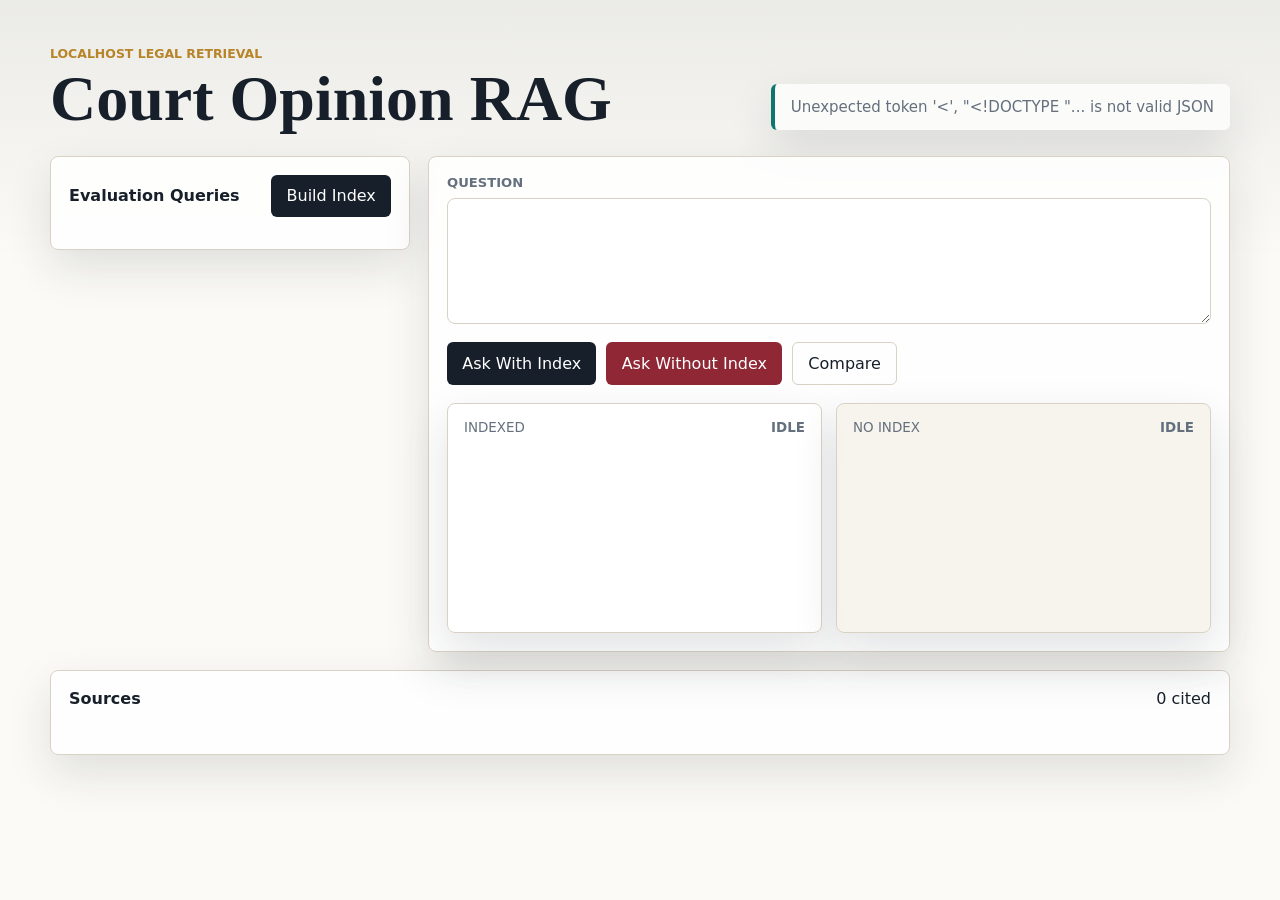
==== static/index.html @ 8b1c07c4 "Add local court opinion RAG app" ====
<!doctype html>
<html lang="en">
  <head>
    <meta charset="utf-8">
    <meta name="viewport" content="width=device-width, initial-scale=1">
    <title>Court Opinion RAG</title>
    <link rel="stylesheet" href="/static/styles.css">
  </head>
  <body>
    <main class="shell">
      <section class="topbar">
        <div>
          <p class="eyebrow">Localhost legal retrieval</p>
          <h1>Court Opinion RAG</h1>
        </div>
        <div class="status" id="status">Checking index...</div>
      </section>

      <section class="workspace">
        <aside class="query-bank">
          <div class="panel-heading">
            <h2>Evaluation Queries</h2>
            <button id="buildIndex" type="button">Build Index</button>
          </div>
          <div id="samples" class="samples"></div>
        </aside>

        <section class="search-panel">
          <label for="query">Question</label>
          <textarea id="query" rows="4" spellcheck="true"></textarea>
          <div class="actions">
            <button id="askWithIndex" type="button">Ask With Index</button>
            <button id="askWithoutIndex" type="button" class="secondary">Ask Without Index</button>
            <button id="compare" type="button" class="ghost">Compare</button>
          </div>

          <div class="answers">
            <article class="answer-card">
              <div class="answer-head">
                <span>Indexed</span>
                <strong id="indexedState">Idle</strong>
              </div>
              <div id="indexedAnswer" class="answer"></div>
            </article>
            <article class="answer-card muted">
              <div class="answer-head">
                <span>No Index</span>
                <strong id="plainState">Idle</strong>
              </div>
              <div id="plainAnswer" class="answer"></div>
            </article>
          </div>
        </section>
      </section>

      <section class="evidence">
        <div class="panel-heading">
          <h2>Sources</h2>
          <span id="sourceCount">0 cited</span>
        </div>
        <div id="sources" class="sources"></div>
        <div id="chunks" class="chunks"></div>
      </section>
    </main>
    <script src="/static/app.js"></script>
  </body>
</html>
---- static/styles.css ----
:root {
  --ink: #17202a;
  --paper: #fbfaf6;
  --panel: #ffffff;
  --line: #d8d2c4;
  --gold: #b88428;
  --teal: #0f766e;
  --wine: #8f2735;
  --muted: #64707d;
  --shadow: 0 18px 45px rgba(23, 32, 42, 0.12);
}

* {
  box-sizing: border-box;
}

body {
  margin: 0;
  min-height: 100vh;
  color: var(--ink);
  background:
    linear-gradient(180deg, rgba(23, 32, 42, 0.07), transparent 260px),
    var(--paper);
  font-family: Inter, ui-sans-serif, system-ui, -apple-system, BlinkMacSystemFont, "Segoe UI", sans-serif;
}

button,
textarea {
  font: inherit;
}

button {
  border: 0;
  border-radius: 6px;
  color: #fff;
  background: var(--ink);
  padding: 0.7rem 0.95rem;
  cursor: pointer;
  min-height: 42px;
}

button:hover {
  filter: brightness(1.08);
}

button.secondary {
  background: var(--wine);
}

button.ghost {
  color: var(--ink);
  background: transparent;
  border: 1px solid var(--line);
}

button:disabled {
  cursor: wait;
  opacity: 0.65;
}

.shell {
  width: min(1180px, calc(100vw - 32px));
  margin: 0 auto;
  padding: 28px 0 48px;
}

.topbar {
  display: flex;
  align-items: end;
  justify-content: space-between;
  gap: 24px;
  padding: 18px 0 26px;
}

.eyebrow {
  margin: 0 0 8px;
  color: var(--gold);
  font-size: 0.78rem;
  font-weight: 800;
  letter-spacing: 0;
  text-transform: uppercase;
}

h1,
h2,
p {
  margin: 0;
}

h1 {
  font-family: Georgia, "Times New Roman", serif;
  font-size: clamp(2.2rem, 5vw, 4.2rem);
  line-height: 0.95;
  font-weight: 700;
}

h2 {
  font-size: 1rem;
}

.status {
  min-width: 230px;
  border-left: 4px solid var(--teal);
  background: rgba(255, 255, 255, 0.74);
  box-shadow: var(--shadow);
  padding: 14px 16px;
  border-radius: 6px;
  color: var(--muted);
  font-size: 0.94rem;
}

.workspace {
  display: grid;
  grid-template-columns: 360px 1fr;
  gap: 18px;
  align-items: start;
}

.query-bank,
.search-panel,
.evidence,
.answer-card {
  border: 1px solid var(--line);
  border-radius: 8px;
  background: rgba(255, 255, 255, 0.88);
  box-shadow: var(--shadow);
}

.query-bank,
.search-panel,
.evidence {
  padding: 18px;
}

.panel-heading {
  display: flex;
  align-items: center;
  justify-content: space-between;
  gap: 14px;
  margin-bottom: 14px;
}

.samples {
  display: grid;
  gap: 10px;
}

.sample {
  width: 100%;
  text-align: left;
  color: var(--ink);
  background: #f6f1e7;
  border: 1px solid transparent;
  padding: 12px;
}

.sample:hover {
  border-color: var(--gold);
}

.sample strong {
  display: block;
  margin-bottom: 4px;
  font-size: 0.82rem;
  color: var(--teal);
}

label {
  display: block;
  margin-bottom: 8px;
  font-size: 0.82rem;
  font-weight: 800;
  color: var(--muted);
  text-transform: uppercase;
}

textarea {
  width: 100%;
  resize: vertical;
  border: 1px solid var(--line);
  border-radius: 8px;
  background: #fff;
  color: var(--ink);
  padding: 14px;
  line-height: 1.5;
}

textarea:focus {
  border-color: var(--teal);
  outline: 3px solid rgba(15, 118, 110, 0.16);
}

.actions {
  display: flex;
  flex-wrap: wrap;
  gap: 10px;
  margin: 14px 0 18px;
}

.answers {
  display: grid;
  grid-template-columns: 1fr 1fr;
  gap: 14px;
}

.answer-card {
  min-height: 230px;
  padding: 16px;
}

.answer-card.muted {
  background: rgba(246, 241, 231, 0.7);
}

.answer-head {
  display: flex;
  justify-content: space-between;
  gap: 12px;
  margin-bottom: 12px;
  color: var(--muted);
  font-size: 0.84rem;
  text-transform: uppercase;
}

.answer {
  white-space: pre-wrap;
  line-height: 1.58;
}

.evidence {
  margin-top: 18px;
}

.sources {
  display: grid;
  grid-template-columns: repeat(auto-fit, minmax(240px, 1fr));
  gap: 12px;
}

.source,
.chunk {
  border: 1px solid var(--line);
  border-radius: 8px;
  background: #fff;
  padding: 14px;
}

.source strong {
  display: block;
  margin-bottom: 6px;
}

.source span,
.chunk span {
  color: var(--muted);
  font-size: 0.86rem;
}

.chunks {
  display: grid;
  gap: 12px;
  margin-top: 14px;
}

.chunk p {
  margin-top: 8px;
  color: #2f3a45;
  line-height: 1.52;
}

@media (max-width: 860px) {
  .topbar,
  .workspace,
  .answers {
    grid-template-columns: 1fr;
  }

  .topbar {
    display: grid;
  }

  .status {
    min-width: 0;
  }
}
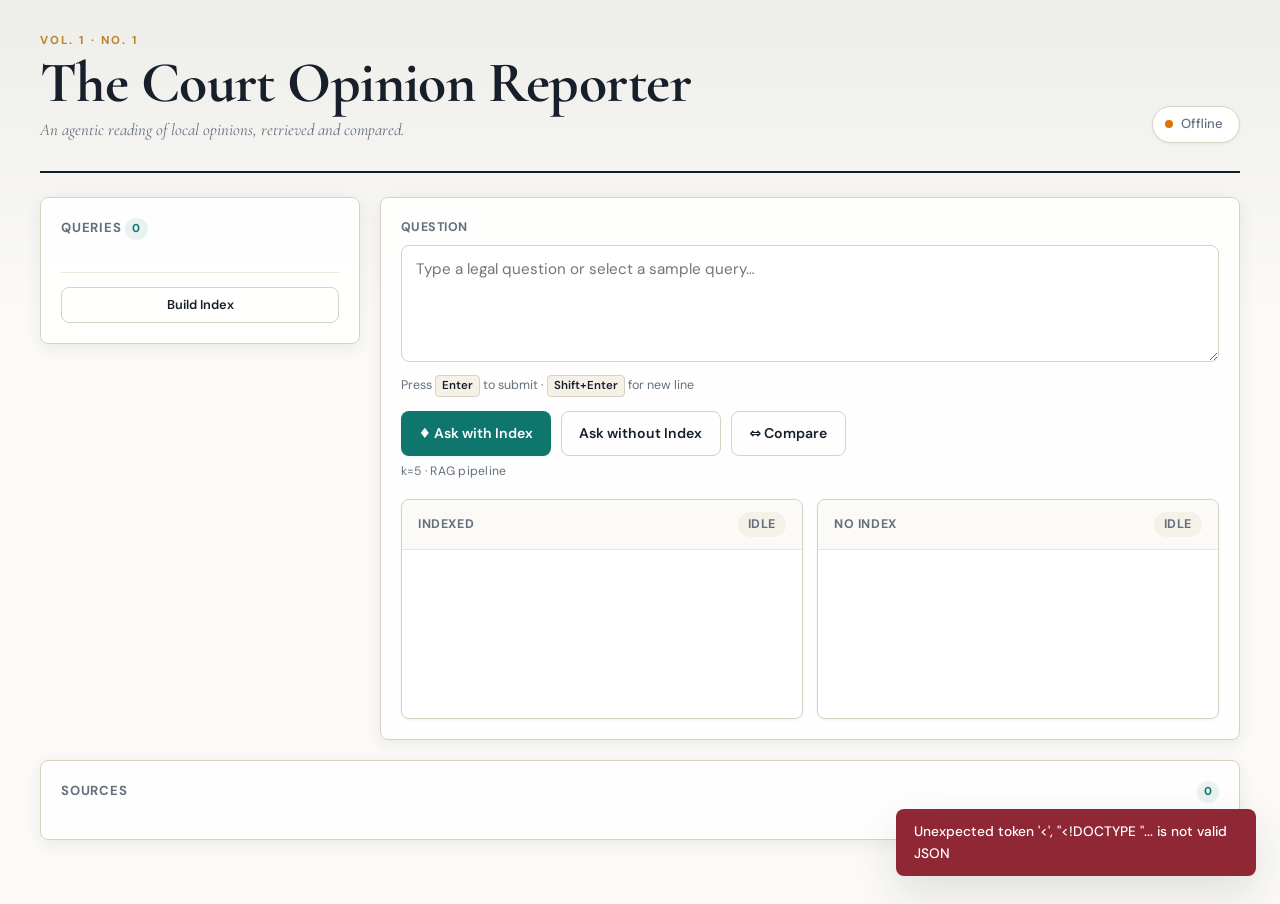
==== commit 51da2359: "Redesign RAG UI and remove auto-scroll to sources Overhaul the court opinion RAG interface with impr" ====
--- a/static/index.html
+++ b/static/index.html
@@ -3,65 +3,97 @@
   <head>
     <meta charset="utf-8">
     <meta name="viewport" content="width=device-width, initial-scale=1">
-    <title>Court Opinion RAG</title>
+    <title>The Court Opinion Reporter</title>
+    <link rel="preconnect" href="https://fonts.googleapis.com">
+    <link rel="preconnect" href="https://fonts.gstatic.com" crossorigin>
+    <link href="https://fonts.googleapis.com/css2?family=Cormorant+Garamond:ital,wght@0,400;0,500;0,600;0,700;1,400;1,500&family=DM+Sans:ital,wght@0,400;0,500;0,600;0,700;1,400&display=swap" rel="stylesheet">
     <link rel="stylesheet" href="/static/styles.css">
   </head>
   <body>
     <main class="shell">
-      <section class="topbar">
-        <div>
-          <p class="eyebrow">Localhost legal retrieval</p>
-          <h1>Court Opinion RAG</h1>
+
+      <!-- Masthead -->
+      <header class="masthead">
+        <div class="masthead-left">
+          <p class="eyebrow">Vol. 1 &middot; No. 1</p>
+          <h1>The Court Opinion Reporter</h1>
+          <p class="subtitle">An agentic reading of local opinions, retrieved and compared.</p>
         </div>
-        <div class="status" id="status">Checking index...</div>
-      </section>
+        <div class="status-pill" id="status">
+          <span class="status-dot" id="statusDot"></span>
+          <span id="statusText">Checking index&hellip;</span>
+        </div>
+      </header>
 
+      <!-- Workspace -->
       <section class="workspace">
+
+        <!-- Query Sidebar -->
         <aside class="query-bank">
           <div class="panel-heading">
-            <h2>Evaluation Queries</h2>
-            <button id="buildIndex" type="button">Build Index</button>
+            <h2>Queries <span class="query-count" id="queryCount">0</span></h2>
           </div>
           <div id="samples" class="samples"></div>
+          <div class="sidebar-footer">
+            <button id="buildIndex" type="button" class="btn btn-outline btn-sm">Build Index</button>
+          </div>
         </aside>
 
+        <!-- Search Panel -->
         <section class="search-panel">
           <label for="query">Question</label>
-          <textarea id="query" rows="4" spellcheck="true"></textarea>
+          <textarea id="query" rows="4" spellcheck="true"
+                    placeholder="Type a legal question or select a sample query&hellip;"></textarea>
+          <p class="hint">Press <kbd>Enter</kbd> to submit &middot; <kbd>Shift+Enter</kbd> for new line</p>
+
           <div class="actions">
-            <button id="askWithIndex" type="button">Ask With Index</button>
-            <button id="askWithoutIndex" type="button" class="secondary">Ask Without Index</button>
-            <button id="compare" type="button" class="ghost">Compare</button>
+            <button id="askWithIndex" type="button" class="btn btn-primary">&diams; Ask with Index</button>
+            <button id="askWithoutIndex" type="button" class="btn btn-outline">Ask without Index</button>
+            <button id="compare" type="button" class="btn btn-outline">&hArr; Compare</button>
           </div>
+          <p class="settings-line">k=5 &middot; RAG pipeline</p>
 
           <div class="answers">
-            <article class="answer-card">
+            <!-- Indexed answer card -->
+            <article class="answer-card" id="indexedCard">
               <div class="answer-head">
                 <span>Indexed</span>
-                <strong id="indexedState">Idle</strong>
+                <span class="answer-badge answer-badge--idle" id="indexedBadge">Idle</span>
               </div>
-              <div id="indexedAnswer" class="answer"></div>
+              <div class="answer-body">
+                <div id="indexedAnswer" class="answer"></div>
+              </div>
+              <div class="answer-footer" id="indexedFooter" style="display:none"></div>
             </article>
-            <article class="answer-card muted">
+
+            <!-- Plain answer card -->
+            <article class="answer-card" id="plainCard">
               <div class="answer-head">
                 <span>No Index</span>
-                <strong id="plainState">Idle</strong>
+                <span class="answer-badge answer-badge--idle" id="plainBadge">Idle</span>
               </div>
-              <div id="plainAnswer" class="answer"></div>
+              <div class="answer-body">
+                <div id="plainAnswer" class="answer"></div>
+              </div>
+              <div class="answer-footer" id="plainFooter" style="display:none"></div>
             </article>
           </div>
         </section>
       </section>
 
-      <section class="evidence">
+      <!-- Evidence -->
+      <section class="evidence" id="evidenceSection">
         <div class="panel-heading">
           <h2>Sources</h2>
-          <span id="sourceCount">0 cited</span>
+          <span id="sourceCount" class="query-count">0</span>
         </div>
         <div id="sources" class="sources"></div>
+        <h3 class="chunks-heading" id="chunksHeading">Retrieved Chunks</h3>
         <div id="chunks" class="chunks"></div>
       </section>
     </main>
+
+    <div id="toasts" class="toast-container" aria-live="polite"></div>
     <script src="/static/app.js"></script>
   </body>
 </html>
--- a/static/styles.css
+++ b/static/styles.css
@@ -1,16 +1,47 @@
+/* ── Design Tokens ─────────────────────────────────── */
 :root {
+  /* palette */
   --ink: #17202a;
   --paper: #fbfaf6;
   --panel: #ffffff;
+  --panel-alt: #f6f1e7;
   --line: #d8d2c4;
+  --line-light: #ece7db;
   --gold: #b88428;
   --teal: #0f766e;
+  --teal-bg: rgba(15, 118, 110, 0.09);
   --wine: #8f2735;
   --muted: #64707d;
-  --shadow: 0 18px 45px rgba(23, 32, 42, 0.12);
-}
-
-* {
+  --green: #16a34a;
+  --green-bg: rgba(22, 163, 74, 0.10);
+  --red: #dc2626;
+  --red-bg: rgba(220, 38, 38, 0.08);
+  --amber: #d97706;
+
+  /* typography */
+  --font-sans: "DM Sans", ui-sans-serif, system-ui, -apple-system,
+    BlinkMacSystemFont, "Segoe UI", sans-serif;
+  --font-serif: "Cormorant Garamond", Georgia, "Times New Roman", serif;
+
+  /* elevation */
+  --shadow-sm: 0 1px 3px rgba(23, 32, 42, 0.06);
+  --shadow: 0 4px 16px rgba(23, 32, 42, 0.08);
+  --shadow-lg: 0 18px 45px rgba(23, 32, 42, 0.12);
+
+  /* spacing & shape */
+  --radius: 8px;
+  --radius-sm: 5px;
+  --radius-pill: 100px;
+
+  /* motion */
+  --ease: cubic-bezier(0.4, 0, 0.2, 1);
+  --duration: 0.22s;
+}
+
+/* ── Reset ────────────────────────────────────────── */
+*,
+*::before,
+*::after {
   box-sizing: border-box;
 }
 
@@ -19,184 +50,346 @@
   min-height: 100vh;
   color: var(--ink);
   background:
-    linear-gradient(180deg, rgba(23, 32, 42, 0.07), transparent 260px),
+    linear-gradient(180deg, rgba(23, 32, 42, 0.06), transparent 320px),
     var(--paper);
-  font-family: Inter, ui-sans-serif, system-ui, -apple-system, BlinkMacSystemFont, "Segoe UI", sans-serif;
+  font-family: var(--font-sans);
+  font-size: 15px;
+  line-height: 1.55;
+  -webkit-font-smoothing: antialiased;
 }
 
 button,
-textarea {
+textarea,
+input {
   font: inherit;
 }
 
-button {
+h1, h2, h3, p {
+  margin: 0;
+}
+
+/* ── Shell ────────────────────────────────────────── */
+.shell {
+  width: min(1200px, calc(100vw - 32px));
+  margin: 0 auto;
+  padding: 0 0 64px;
+}
+
+/* ── Masthead ─────────────────────────────────────── */
+.masthead {
+  display: flex;
+  align-items: flex-end;
+  justify-content: space-between;
+  gap: 24px;
+  padding: 32px 0 28px;
+  border-bottom: 2px solid var(--ink);
+  margin-bottom: 24px;
+}
+
+.eyebrow {
+  margin: 0 0 6px;
+  color: var(--gold);
+  font-family: var(--font-sans);
+  font-size: 0.72rem;
+  font-weight: 700;
+  letter-spacing: 0.18em;
+  text-transform: uppercase;
+}
+
+.masthead h1 {
+  font-family: var(--font-serif);
+  font-size: clamp(2rem, 4.5vw, 3.6rem);
+  font-weight: 700;
+  line-height: 0.95;
+  letter-spacing: -0.01em;
+}
+
+.subtitle {
+  margin-top: 6px;
+  font-family: var(--font-serif);
+  font-style: italic;
+  font-size: 1.05rem;
+  color: var(--muted);
+}
+
+/* ── Status Pill ──────────────────────────────────── */
+.status-pill {
+  display: inline-flex;
+  align-items: center;
+  gap: 8px;
+  padding: 7px 16px 7px 12px;
+  border-radius: var(--radius-pill);
+  background: var(--panel);
+  border: 1px solid var(--line);
+  box-shadow: var(--shadow-sm);
+  font-size: 0.82rem;
+  font-weight: 500;
+  color: var(--muted);
+  white-space: nowrap;
+  flex-shrink: 0;
+  transition: border-color var(--duration) var(--ease);
+}
+
+.status-dot {
+  width: 8px;
+  height: 8px;
+  border-radius: 50%;
+  background: var(--amber);
+  flex-shrink: 0;
+  transition: background var(--duration) var(--ease);
+}
+
+.status-dot.ready {
+  background: var(--green);
+  box-shadow: 0 0 0 3px var(--green-bg);
+}
+
+/* ── Button System ────────────────────────────────── */
+.btn {
+  display: inline-flex;
+  align-items: center;
+  gap: 6px;
   border: 0;
-  border-radius: 6px;
+  border-radius: var(--radius);
+  padding: 0.65rem 1.1rem;
+  font-size: 0.88rem;
+  font-weight: 600;
+  cursor: pointer;
+  min-height: 40px;
+  transition: all var(--duration) var(--ease);
+  text-decoration: none;
+}
+
+.btn:disabled {
+  cursor: wait;
+  opacity: 0.55;
+  pointer-events: none;
+}
+
+.btn-primary {
   color: #fff;
-  background: var(--ink);
-  padding: 0.7rem 0.95rem;
-  cursor: pointer;
-  min-height: 42px;
-}
-
-button:hover {
-  filter: brightness(1.08);
-}
-
-button.secondary {
-  background: var(--wine);
-}
-
-button.ghost {
+  background: var(--teal);
+  box-shadow: var(--shadow-sm);
+}
+
+.btn-primary:hover {
+  background: #0d6b63;
+  box-shadow: var(--shadow);
+}
+
+.btn-outline {
   color: var(--ink);
   background: transparent;
-  border: 1px solid var(--line);
-}
-
-button:disabled {
-  cursor: wait;
-  opacity: 0.65;
-}
-
-.shell {
-  width: min(1180px, calc(100vw - 32px));
-  margin: 0 auto;
-  padding: 28px 0 48px;
-}
-
-.topbar {
-  display: flex;
-  align-items: end;
-  justify-content: space-between;
-  gap: 24px;
-  padding: 18px 0 26px;
-}
-
-.eyebrow {
-  margin: 0 0 8px;
-  color: var(--gold);
-  font-size: 0.78rem;
-  font-weight: 800;
-  letter-spacing: 0;
-  text-transform: uppercase;
-}
-
-h1,
-h2,
-p {
-  margin: 0;
-}
-
-h1 {
-  font-family: Georgia, "Times New Roman", serif;
-  font-size: clamp(2.2rem, 5vw, 4.2rem);
-  line-height: 0.95;
-  font-weight: 700;
-}
-
-h2 {
-  font-size: 1rem;
-}
-
-.status {
-  min-width: 230px;
-  border-left: 4px solid var(--teal);
-  background: rgba(255, 255, 255, 0.74);
-  box-shadow: var(--shadow);
-  padding: 14px 16px;
-  border-radius: 6px;
-  color: var(--muted);
-  font-size: 0.94rem;
-}
-
+  border: 1.5px solid var(--line);
+}
+
+.btn-outline:hover {
+  border-color: var(--ink);
+  background: rgba(23, 32, 42, 0.03);
+}
+
+.btn-sm {
+  padding: 0.45rem 0.85rem;
+  font-size: 0.8rem;
+  min-height: 34px;
+}
+
+/* ── Workspace Grid ───────────────────────────────── */
 .workspace {
   display: grid;
-  grid-template-columns: 360px 1fr;
-  gap: 18px;
+  grid-template-columns: 320px 1fr;
+  gap: 20px;
   align-items: start;
 }
 
-.query-bank,
-.search-panel,
-.evidence,
-.answer-card {
-  border: 1px solid var(--line);
-  border-radius: 8px;
-  background: rgba(255, 255, 255, 0.88);
-  box-shadow: var(--shadow);
-}
-
+/* ── Panels (shared) ─────────────────────────────── */
 .query-bank,
 .search-panel,
 .evidence {
-  padding: 18px;
+  border: 1px solid var(--line);
+  border-radius: var(--radius);
+  background: rgba(255, 255, 255, 0.88);
+  box-shadow: var(--shadow);
+  padding: 20px;
 }
 
 .panel-heading {
   display: flex;
   align-items: center;
   justify-content: space-between;
-  gap: 14px;
-  margin-bottom: 14px;
+  gap: 12px;
+  margin-bottom: 16px;
+}
+
+.panel-heading h2 {
+  font-family: var(--font-sans);
+  font-size: 0.82rem;
+  font-weight: 700;
+  text-transform: uppercase;
+  letter-spacing: 0.06em;
+  color: var(--muted);
+}
+
+/* ── Query Sidebar ────────────────────────────────── */
+.query-bank {
+  position: sticky;
+  top: 20px;
+  display: flex;
+  flex-direction: column;
+}
+
+.query-count {
+  display: inline-flex;
+  align-items: center;
+  justify-content: center;
+  min-width: 22px;
+  height: 22px;
+  padding: 0 7px;
+  border-radius: var(--radius-pill);
+  background: var(--teal-bg);
+  color: var(--teal);
+  font-size: 0.72rem;
+  font-weight: 700;
 }
 
 .samples {
   display: grid;
-  gap: 10px;
+  gap: 8px;
 }
 
 .sample {
   width: 100%;
   text-align: left;
   color: var(--ink);
-  background: #f6f1e7;
-  border: 1px solid transparent;
-  padding: 12px;
+  background: var(--panel);
+  border: 1.5px solid var(--line-light);
+  border-radius: var(--radius);
+  padding: 10px 12px;
+  cursor: pointer;
+  font-size: 0.88rem;
+  line-height: 1.4;
+  transition: all var(--duration) var(--ease);
 }
 
 .sample:hover {
-  border-color: var(--gold);
-}
-
-.sample strong {
-  display: block;
-  margin-bottom: 4px;
-  font-size: 0.82rem;
+  border-color: var(--teal);
+  background: var(--teal-bg);
+}
+
+.sample.active {
+  border-color: var(--teal);
+  background: var(--teal-bg);
+  box-shadow: inset 3px 0 0 var(--teal);
+}
+
+.sample-badges {
+  display: flex;
+  align-items: center;
+  gap: 6px;
+  margin-bottom: 5px;
+}
+
+.sample-type {
+  display: inline-block;
+  padding: 2px 7px;
+  border-radius: var(--radius-sm);
+  font-size: 0.68rem;
+  font-weight: 700;
+  text-transform: uppercase;
+  letter-spacing: 0.04em;
+}
+
+.sample-type.semantic {
+  background: var(--teal-bg);
   color: var(--teal);
 }
 
+.sample-type.direct {
+  background: var(--panel-alt);
+  color: var(--gold);
+}
+
+.sample-id {
+  font-size: 0.68rem;
+  font-weight: 600;
+  color: var(--muted);
+}
+
+.sidebar-footer {
+  margin-top: 16px;
+  padding-top: 14px;
+  border-top: 1px solid var(--line-light);
+}
+
+.sidebar-footer .btn {
+  width: 100%;
+  justify-content: center;
+}
+
+/* ── Search Panel ─────────────────────────────────── */
 label {
   display: block;
   margin-bottom: 8px;
-  font-size: 0.82rem;
-  font-weight: 800;
+  font-size: 0.78rem;
+  font-weight: 700;
   color: var(--muted);
   text-transform: uppercase;
+  letter-spacing: 0.04em;
 }
 
 textarea {
   width: 100%;
   resize: vertical;
-  border: 1px solid var(--line);
-  border-radius: 8px;
+  border: 1.5px solid var(--line);
+  border-radius: var(--radius);
   background: #fff;
   color: var(--ink);
-  padding: 14px;
+  padding: 12px 14px;
   line-height: 1.5;
+  font-size: 0.95rem;
+  transition: border-color var(--duration) var(--ease),
+    box-shadow var(--duration) var(--ease);
 }
 
 textarea:focus {
   border-color: var(--teal);
-  outline: 3px solid rgba(15, 118, 110, 0.16);
+  outline: none;
+  box-shadow: 0 0 0 3px rgba(15, 118, 110, 0.12);
+}
+
+.hint {
+  margin-top: 6px;
+  font-size: 0.78rem;
+  color: var(--muted);
+}
+
+.hint kbd {
+  display: inline-block;
+  padding: 1px 6px;
+  border: 1px solid var(--line);
+  border-radius: 4px;
+  background: var(--panel-alt);
+  font-family: var(--font-sans);
+  font-size: 0.72rem;
+  font-weight: 600;
+  color: var(--ink);
 }
 
 .actions {
   display: flex;
   flex-wrap: wrap;
   gap: 10px;
-  margin: 14px 0 18px;
-}
-
+  margin: 14px 0 6px;
+}
+
+.settings-line {
+  margin-bottom: 18px;
+  font-size: 0.76rem;
+  color: var(--muted);
+  letter-spacing: 0.02em;
+}
+
+/* ── Answer Cards ─────────────────────────────────── */
 .answers {
   display: grid;
   grid-template-columns: 1fr 1fr;
@@ -204,31 +397,130 @@
 }
 
 .answer-card {
-  min-height: 230px;
-  padding: 16px;
-}
-
-.answer-card.muted {
-  background: rgba(246, 241, 231, 0.7);
+  display: flex;
+  flex-direction: column;
+  min-height: 220px;
+  border: 1px solid var(--line);
+  border-radius: var(--radius);
+  background: var(--panel);
+  box-shadow: var(--shadow-sm);
+  overflow: hidden;
+  transition: box-shadow var(--duration) var(--ease);
 }
 
 .answer-head {
   display: flex;
+  align-items: center;
   justify-content: space-between;
   gap: 12px;
-  margin-bottom: 12px;
-  color: var(--muted);
-  font-size: 0.84rem;
+  padding: 12px 16px;
+  border-bottom: 1px solid var(--line-light);
+  background: rgba(246, 241, 231, 0.35);
+}
+
+.answer-head span {
+  font-size: 0.78rem;
+  font-weight: 700;
   text-transform: uppercase;
+  letter-spacing: 0.05em;
+  color: var(--muted);
+}
+
+/* answer badges */
+.answer-badge {
+  display: inline-flex;
+  align-items: center;
+  gap: 5px;
+  padding: 3px 10px;
+  border-radius: var(--radius-pill);
+  font-size: 0.72rem;
+  font-weight: 700;
+  text-transform: uppercase;
+  letter-spacing: 0.03em;
+}
+
+.answer-badge--indexed {
+  background: var(--green-bg);
+  color: var(--green);
+}
+
+.answer-badge--plain {
+  background: var(--red-bg);
+  color: var(--red);
+}
+
+.answer-badge--running {
+  background: var(--teal-bg);
+  color: var(--teal);
+}
+
+.answer-badge--idle {
+  background: var(--panel-alt);
+  color: var(--muted);
+}
+
+.answer-body {
+  flex: 1;
+  padding: 16px;
 }
 
 .answer {
   white-space: pre-wrap;
-  line-height: 1.58;
-}
-
+  line-height: 1.62;
+  font-size: 0.94rem;
+}
+
+/* Drop cap */
+.answer.has-content::first-letter {
+  font-family: var(--font-serif);
+  font-weight: 700;
+  font-size: 3.2em;
+  float: left;
+  line-height: 0.8;
+  margin: 4px 8px 0 0;
+  color: var(--teal);
+}
+
+/* Citation chips */
+.cite-chip {
+  display: inline-block;
+  padding: 1px 6px;
+  margin: 0 1px;
+  border-radius: var(--radius-sm);
+  background: var(--teal-bg);
+  color: var(--teal);
+  font-size: 0.78rem;
+  font-weight: 700;
+  font-variant-numeric: tabular-nums;
+}
+
+/* Answer footer */
+.answer-footer {
+  padding: 10px 16px;
+  border-top: 1px solid var(--line-light);
+  display: flex;
+  align-items: center;
+  gap: 18px;
+  font-size: 0.72rem;
+  color: var(--muted);
+}
+
+.answer-footer strong {
+  font-weight: 700;
+  text-transform: uppercase;
+  letter-spacing: 0.04em;
+  margin-right: 4px;
+}
+
+.answer-footer .stat-value {
+  color: var(--ink);
+  font-weight: 600;
+  font-variant-numeric: tabular-nums;
+}
+
+/* ── Evidence Section ─────────────────────────────── */
 .evidence {
-  margin-top: 18px;
+  margin-top: 20px;
 }
 
 .sources {
@@ -237,49 +529,229 @@
   gap: 12px;
 }
 
-.source,
-.chunk {
+.source {
   border: 1px solid var(--line);
-  border-radius: 8px;
+  border-radius: var(--radius);
   background: #fff;
   padding: 14px;
-}
-
-.source strong {
+  transition: border-color var(--duration) var(--ease);
+}
+
+.source:hover {
+  border-color: var(--teal);
+}
+
+.source-case {
   display: block;
-  margin-bottom: 6px;
-}
-
-.source span,
-.chunk span {
-  color: var(--muted);
-  font-size: 0.86rem;
+  font-weight: 700;
+  font-size: 0.92rem;
+  margin-bottom: 4px;
+  color: var(--ink);
+}
+
+.source-detail {
+  display: block;
+  color: var(--muted);
+  font-size: 0.8rem;
+  margin-bottom: 8px;
+}
+
+/* Score bar */
+.score-bar-wrap {
+  display: flex;
+  align-items: center;
+  gap: 8px;
+}
+
+.score-bar {
+  flex: 1;
+  height: 6px;
+  border-radius: 3px;
+  background: var(--line-light);
+  overflow: hidden;
+}
+
+.score-bar-fill {
+  height: 100%;
+  border-radius: 3px;
+  transition: width 0.5s var(--ease);
+}
+
+.score-value {
+  font-size: 0.74rem;
+  font-weight: 700;
+  font-variant-numeric: tabular-nums;
+  min-width: 36px;
+  text-align: right;
+}
+
+/* Chunks */
+.chunks-heading {
+  margin-top: 20px;
+  margin-bottom: 12px;
+  font-family: var(--font-sans);
+  font-size: 0.82rem;
+  font-weight: 700;
+  text-transform: uppercase;
+  letter-spacing: 0.06em;
+  color: var(--muted);
+  display: none;
+}
+
+.chunks-heading.visible {
+  display: block;
 }
 
 .chunks {
   display: grid;
   gap: 12px;
-  margin-top: 14px;
+}
+
+.chunk {
+  border: 1px solid var(--line);
+  border-left: 4px solid var(--teal);
+  border-radius: var(--radius);
+  background: #fff;
+  padding: 14px 16px;
+}
+
+.chunk-header {
+  display: flex;
+  align-items: center;
+  justify-content: space-between;
+  gap: 10px;
+  margin-bottom: 8px;
+}
+
+.chunk-case {
+  font-weight: 700;
+  font-size: 0.88rem;
+  color: var(--ink);
+}
+
+.chunk-score {
+  font-size: 0.74rem;
+  font-weight: 700;
+  font-variant-numeric: tabular-nums;
+  padding: 2px 8px;
+  border-radius: var(--radius-pill);
 }
 
 .chunk p {
-  margin-top: 8px;
+  margin: 0;
   color: #2f3a45;
-  line-height: 1.52;
-}
-
+  font-size: 0.88rem;
+  line-height: 1.55;
+}
+
+/* ── Skeleton Loading ─────────────────────────────── */
+@keyframes shimmer {
+  0% { background-position: -400px 0; }
+  100% { background-position: 400px 0; }
+}
+
+.skeleton-line {
+  height: 14px;
+  border-radius: 4px;
+  background: linear-gradient(
+    90deg,
+    var(--line-light) 25%,
+    rgba(255, 255, 255, 0.6) 37%,
+    var(--line-light) 63%
+  );
+  background-size: 800px 100%;
+  animation: shimmer 1.6s ease-in-out infinite;
+  margin-bottom: 10px;
+}
+
+.skeleton-line:nth-child(2) { width: 88%; }
+.skeleton-line:nth-child(3) { width: 72%; }
+.skeleton-line:nth-child(4) { width: 60%; }
+
+/* ── Toast Notifications ──────────────────────────── */
+.toast-container {
+  position: fixed;
+  bottom: 24px;
+  right: 24px;
+  z-index: 1000;
+  display: flex;
+  flex-direction: column;
+  gap: 8px;
+  pointer-events: none;
+}
+
+@keyframes toast-in {
+  from { opacity: 0; transform: translateX(40px); }
+  to   { opacity: 1; transform: translateX(0); }
+}
+
+@keyframes toast-out {
+  from { opacity: 1; transform: translateX(0); }
+  to   { opacity: 0; transform: translateX(40px); }
+}
+
+.toast {
+  pointer-events: auto;
+  padding: 12px 18px;
+  border-radius: var(--radius);
+  background: var(--ink);
+  color: #fff;
+  font-size: 0.86rem;
+  font-weight: 500;
+  box-shadow: var(--shadow-lg);
+  animation: toast-in 0.3s var(--ease) forwards;
+  max-width: 360px;
+}
+
+.toast.error {
+  background: var(--wine);
+}
+
+.toast.leaving {
+  animation: toast-out 0.3s var(--ease) forwards;
+}
+
+/* ── Empty States ─────────────────────────────────── */
+.empty-state {
+  display: flex;
+  flex-direction: column;
+  align-items: center;
+  justify-content: center;
+  padding: 28px 16px;
+  color: var(--muted);
+  text-align: center;
+}
+
+.empty-state-icon {
+  font-size: 2rem;
+  margin-bottom: 8px;
+  opacity: 0.5;
+}
+
+.empty-state-text {
+  font-size: 0.86rem;
+}
+
+/* ── Responsive ───────────────────────────────────── */
 @media (max-width: 860px) {
-  .topbar,
-  .workspace,
+  .masthead {
+    flex-direction: column;
+    align-items: flex-start;
+  }
+
+  .workspace {
+    grid-template-columns: 1fr;
+  }
+
+  .query-bank {
+    position: static;
+  }
+
   .answers {
     grid-template-columns: 1fr;
   }
 
-  .topbar {
-    display: grid;
+  .status-pill {
+    align-self: flex-start;
   }
-
-  .status {
-    min-width: 0;
-  }
-}
+}
